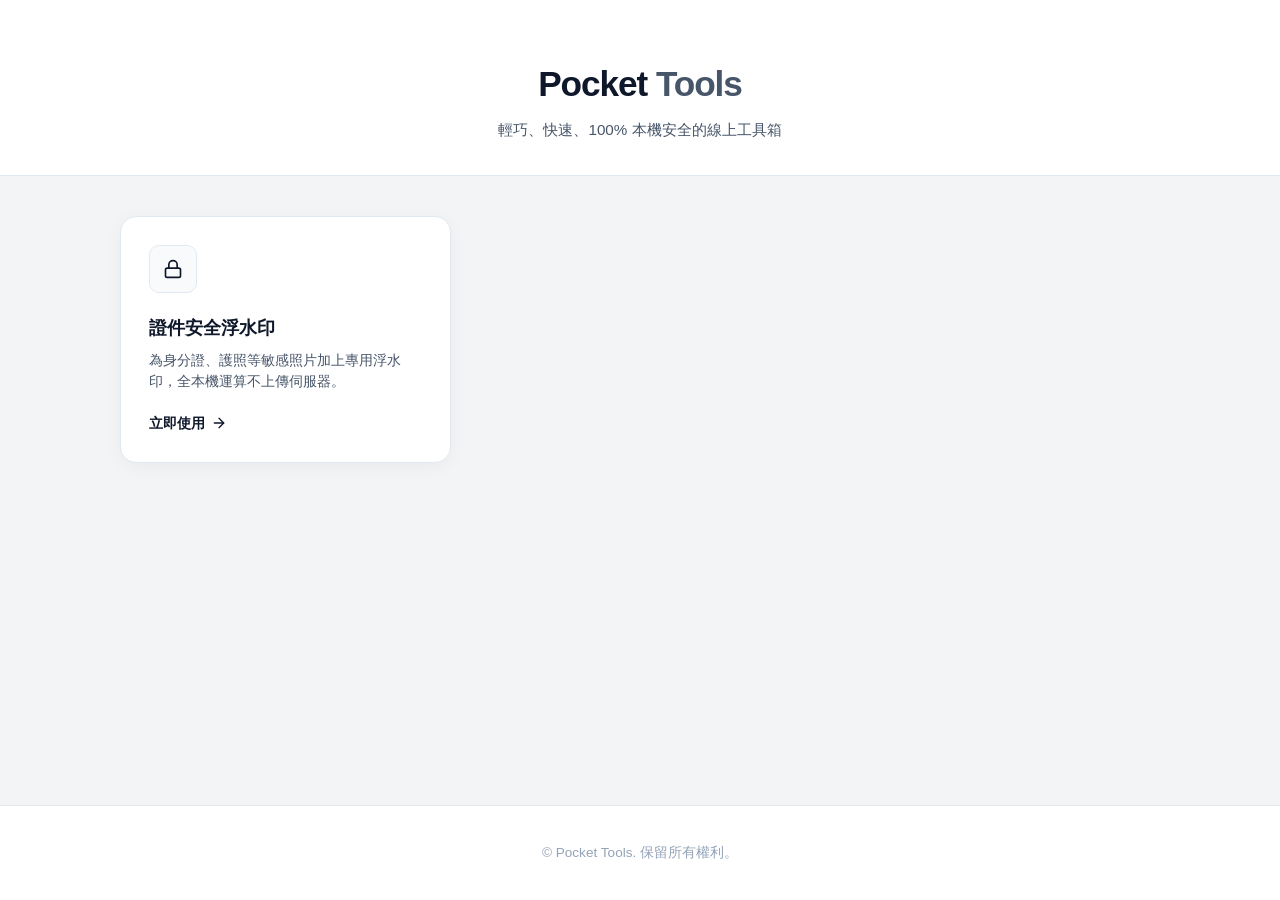
==== index.html @ 2c932540 "Add files via upload" ====
<!DOCTYPE html>
<html lang="zh-TW">
<head>
  
  <meta charset="UTF-8">
  <meta name="viewport" content="width=device-width, initial-scale=1.0">
  <title>Pocket Tools - 隨手實用工具箱</title>
  <link rel="stylesheet" href="style.css?v=2026">
</head>
<body>
  <header>
    <div class="container">
      <h1>Pocket <span>Tools</span></h1>
      <p>輕巧、快速、100% 本機安全的線上工具箱</p>
    </div>
  </header>

  <main class="container">
    <div class="tools-grid">
      <a href="watermark/index.html" class="tool-card">
        <div class="tool-icon-wrapper">
          <svg class="svg-icon" viewBox="0 0 24 24">
            <rect x="3" y="11" width="18" height="11" rx="2" ry="2"></rect>
            <path d="M7 11V7a5 5 0 0 1 10 0v4"></path>
          </svg>
        </div>
        <h2>證件安全浮水印</h2>
        <p>為身分證、護照等敏感照片加上專用浮水印，全本機運算不上傳伺服器。</p>
        <span class="btn-link">
          立即使用 
          <svg class="svg-icon" style="width: 16px; height: 16px;" viewBox="0 0 24 24">
            <line x1="5" y1="12" x2="19" y2="12"></line>
            <polyline points="12 5 19 12 12 19"></polyline>
          </svg>
        </span>
      </a>
    </div>
  </main>

  <footer>
    <div class="container">
      <p>&copy; Pocket Tools. 保留所有權利。</p>
    </div>
  </footer>
</body>
</html>
---- style.css ----
/* ==========================================================================
   Pocket Tools - Pure High-End Mineral Grey Theme (No Blue, Pure Elegance)
   ========================================================================== */

:root {
  /* 純粹高級灰階系統 */
  --bg-main: #f3f4f6;          /* 薄霧礦石淺灰背景 */
  --bg-surface: #ffffff;       /* 純白高階面板 */
  --bg-input: #f8fafc;         /* 低調灰輸入框 */
  --bg-chip: #e2e8f0;          /* 標籤預設灰色 */

  --border-light: #e2e8f0;     /* 輕盈細微邊線 */
  --border-strong: #0f172a;    /* 深黑石墨邊框 */

  --text-main: #0f172a;        /* 高級深黑石墨文字 */
  --text-secondary: #475569;   /* 質感灰次要文字 */
  --text-muted: #94a3b8;

  /* 微柔和點綴（完全去藍化，改用微深灰） */
  --accent-primary: #0f172a;   /* 經典純黑 */
  --accent-hover: #334155;     /* 深炭灰 */

  /* Shadows & Radius */
  --radius-lg: 16px;
  --radius-md: 10px;
  --radius-sm: 6px;

  --shadow-subtle: 0 4px 20px -2px rgba(15, 23, 42, 0.05);
  --shadow-hover: 0 12px 28px -4px rgba(15, 23, 42, 0.12);

  --transition: all 0.2s cubic-bezier(0.16, 1, 0.3, 1);
}

* {
  box-sizing: border-box;
  margin: 0;
  padding: 0;
}

body {
  font-family: -apple-system, BlinkMacSystemFont, "SF Pro Display", "Segoe UI", Roboto, sans-serif;
  background-color: var(--bg-main);
  color: var(--text-main);
  line-height: 1.6;
  min-height: 100vh;
  display: flex;
  flex-direction: column;
  -webkit-font-smoothing: antialiased;
}

.container {
  max-width: 1040px;
  width: 90%;
  margin: 0 auto;
}

/* Header UI */
header {
  padding: 56px 0 32px;
  text-align: center;
  border-bottom: 1px solid var(--border-light);
  margin-bottom: 40px;
  background-color: var(--bg-surface);
}

header h1 {
  font-size: 2.2rem;
  font-weight: 800;
  letter-spacing: -0.03em;
  color: var(--text-main);
  margin-bottom: 6px;
}

header h1 span {
  color: var(--text-secondary);
}

header p {
  color: var(--text-secondary);
  font-size: 0.95rem;
}

/* Back Link */
.back-link {
  display: inline-flex;
  align-items: center;
  gap: 8px;
  color: var(--text-secondary);
  text-decoration: none;
  font-weight: 600;
  font-size: 0.875rem;
  margin-bottom: 16px;
  padding: 6px 14px;
  border-radius: var(--radius-sm);
  background-color: var(--bg-input);
  border: 1px solid var(--border-light);
  transition: var(--transition);
}

.back-link:hover {
  color: var(--text-main);
  border-color: var(--border-strong);
  transform: translateX(-3px);
}

.svg-icon {
  width: 20px;
  height: 20px;
  fill: none;
  stroke: currentColor;
  stroke-width: 2;
  stroke-linecap: round;
  stroke-linejoin: round;
}

/* Main Layout */
main {
  flex: 1;
}

/* Homepage Tool Grid (卡片樣式) */
.tools-grid {
  display: grid;
  grid-template-columns: repeat(auto-fill, minmax(320px, 1fr));
  gap: 24px;
}

.tool-card {
  background: var(--bg-surface);
  border: 1px solid var(--border-light);
  border-radius: var(--radius-lg);
  padding: 28px;
  text-decoration: none;
  color: var(--text-main);
  display: flex;
  flex-direction: column;
  box-shadow: var(--shadow-subtle);
  transition: var(--transition);
  position: relative;
  overflow: hidden;
}

.tool-card:hover {
  transform: translateY(-3px);
  border-color: var(--border-strong);
  box-shadow: var(--shadow-hover);
}

.tool-icon-wrapper {
  width: 48px;
  height: 48px;
  background: var(--bg-input);
  border: 1px solid var(--border-light);
  border-radius: var(--radius-md);
  display: flex;
  align-items: center;
  justify-content: center;
  color: var(--text-main);
  margin-bottom: 20px;
}

.tool-card h2 {
  font-size: 1.15rem;
  font-weight: 700;
  margin-bottom: 8px;
}

.tool-card p {
  color: var(--text-secondary);
  font-size: 0.875rem;
  flex-grow: 1;
  margin-bottom: 20px;
  line-height: 1.5;
}

.tool-card .btn-link {
  color: var(--text-main);
  font-weight: 700;
  font-size: 0.875rem;
  display: flex;
  align-items: center;
  gap: 6px;
  transition: var(--transition);
}

.tool-card:hover .btn-link {
  gap: 10px;
}

/* Watermark Layout */
.watermark-app {
  display: grid;
  grid-template-columns: 360px 1fr;
  gap: 32px;
  align-items: start;
}

.controls-panel {
  background: var(--bg-surface);
  border: 1px solid var(--border-light);
  border-radius: var(--radius-lg);
  padding: 26px;
  box-shadow: var(--shadow-subtle);
}

.form-group {
  margin-bottom: 20px;
}

.form-group label {
  display: block;
  font-size: 0.85rem;
  font-weight: 700;
  color: var(--text-main);
  margin-bottom: 8px;
}

/* 常用情境 Chips 按鈕列 */
.preset-chips {
  display: flex;
  flex-wrap: wrap;
  gap: 8px;
}

.chip {
  background: var(--bg-chip);
  color: var(--text-secondary);
  border: 1px solid var(--border-light);
  padding: 6px 12px;
  font-size: 0.8rem;
  font-weight: 600;
  border-radius: 20px;
  cursor: pointer;
  transition: var(--transition);
}

.chip:hover {
  background: #cbd5e1;
  color: var(--text-main);
}

.chip.active {
  background: var(--text-main);
  color: #ffffff;
  border-color: var(--text-main);
}

/* Input Styles */
.form-group input[type="text"],
.form-group input[type="file"] {
  width: 100%;
  padding: 11px 14px;
  background: var(--bg-input);
  border: 1px solid var(--border-light);
  border-radius: var(--radius-md);
  color: var(--text-main);
  font-size: 0.9rem;
  outline: none;
  transition: var(--transition);
}

.form-group input[type="text"]:focus {
  border-color: var(--border-strong);
  background: #ffffff;
  box-shadow: 0 0 0 3px rgba(15, 23, 42, 0.08);
}

.form-group input[type="color"] {
  width: 100%;
  height: 40px;
  background: var(--bg-input);
  border: 1px solid var(--border-light);
  border-radius: var(--radius-md);
  cursor: pointer;
  padding: 4px;
}

.form-group input[type="range"] {
  width: 100%;
  accent-color: var(--text-main);
  cursor: pointer;
}

/* Button */
.btn-primary {
  width: 100%;
  padding: 13px;
  background: var(--text-main);
  color: #ffffff;
  border: none;
  border-radius: var(--radius-md);
  font-weight: 700;
  font-size: 0.9rem;
  cursor: pointer;
  transition: var(--transition);
  margin-top: 8px;
}

.btn-primary:hover:not(:disabled) {
  background: var(--accent-hover);
  transform: translateY(-1px);
  box-shadow: 0 6px 18px rgba(15, 23, 42, 0.15);
}

.btn-primary:disabled {
  background: var(--border-light);
  color: var(--text-muted);
  cursor: not-allowed;
  transform: none;
  box-shadow: none;
}

/* Preview Area */
.preview-panel {
  background: var(--bg-surface);
  border: 1px solid var(--border-light);
  border-radius: var(--radius-lg);
  padding: 28px;
  display: flex;
  flex-direction: column;
  align-items: center;
  justify-content: center;
  min-height: 440px;
  box-shadow: var(--shadow-subtle);
}

#previewCanvas {
  max-width: 100%;
  max-height: 580px;
  height: auto;
  border-radius: var(--radius-md);
  box-shadow: 0 8px 24px rgba(15, 23, 42, 0.08);
  display: none;
}

#placeholderText {
  color: var(--text-muted);
  font-size: 0.9rem;
}

footer {
  text-align: center;
  padding: 36px 0;
  color: var(--text-muted);
  font-size: 0.85rem;
  border-top: 1px solid var(--border-light);
  margin-top: 60px;
  background-color: var(--bg-surface);
}

@media (max-width: 860px) {
  .watermark-app {
    grid-template-columns: 1fr;
  }
}
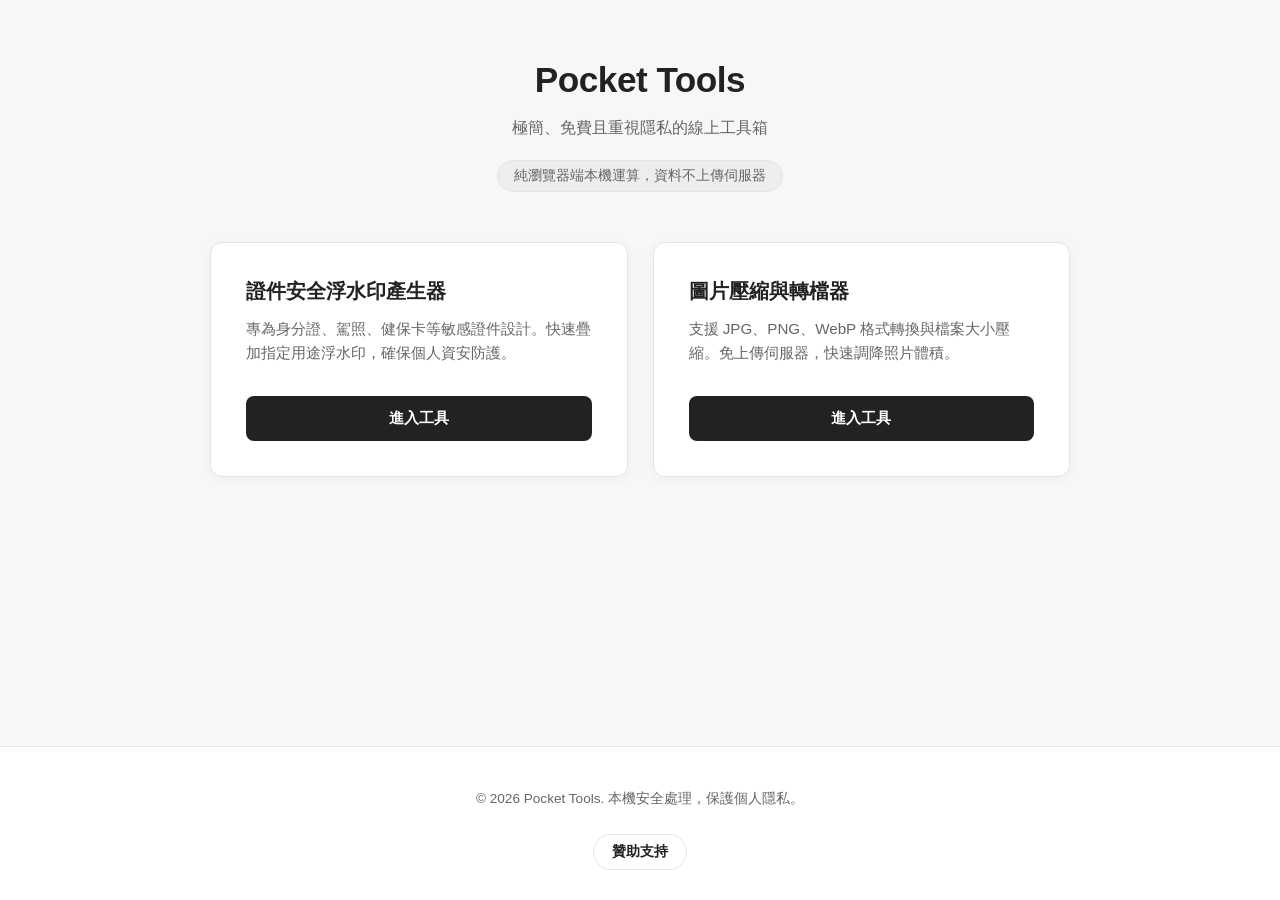
==== commit e8e14105: "Add files via upload" ====
--- a/index.html
+++ b/index.html
@@ -1,46 +1,200 @@
 <!DOCTYPE html>
 <html lang="zh-TW">
 <head>
-  
   <meta charset="UTF-8">
   <meta name="viewport" content="width=device-width, initial-scale=1.0">
-  <title>Pocket Tools - 隨手實用工具箱</title>
-  <link rel="stylesheet" href="style.css?v=2026">
+  <title>Pocket Tools - 免費安全的線上極簡工具箱 | 本機隱私保護</title>
+  
+  <meta name="description" content="Pocket Tools 提供免費、極速且重視隱私的線上實用工具（證件浮水印產生器、圖片壓縮與轉檔器）。採用瀏覽器本機端技術，所有檔案不上傳伺服器。">
+
+  <style>
+    :root {
+      --primary-grey: #222222;
+      --secondary-grey: #666666;
+      --light-grey: #e5e5e5;
+      --bg-color: #f7f7f7;
+      --card-bg: #ffffff;
+      --badge-bg: #ededed;
+    }
+
+    body {
+      font-family: -apple-system, BlinkMacSystemFont, "Segoe UI", Roboto, "Helvetica Neue", Arial, sans-serif;
+      background-color: var(--bg-color);
+      color: var(--primary-grey);
+      margin: 0;
+      padding: 0;
+      display: flex;
+      flex-direction: column;
+      align-items: center;
+      min-height: 100vh;
+    }
+
+    .container {
+      max-width: 900px;
+      width: 100%;
+      padding: 60px 20px;
+      box-sizing: border-box;
+      flex: 1;
+    }
+
+    header {
+      text-align: center;
+      margin-bottom: 50px;
+    }
+
+    h1 {
+      font-size: 2.2rem;
+      margin: 0 0 12px 0;
+      color: var(--primary-grey);
+      font-weight: 700;
+      letter-spacing: -0.5px;
+    }
+
+    .subtitle {
+      color: var(--secondary-grey);
+      font-size: 1rem;
+      margin-bottom: 20px;
+      line-height: 1.5;
+    }
+
+    .safety-badge {
+      display: inline-block;
+      background-color: var(--badge-bg);
+      color: var(--secondary-grey);
+      padding: 6px 16px;
+      border-radius: 20px;
+      font-size: 0.85rem;
+      font-weight: 500;
+      border: 1px solid var(--light-grey);
+    }
+
+    .tools-grid {
+      display: grid;
+      grid-template-columns: repeat(auto-fit, minmax(360px, 1fr));
+      gap: 25px;
+      margin-top: 30px;
+    }
+
+    .tool-card {
+      background-color: var(--card-bg);
+      padding: 35px;
+      border-radius: 12px;
+      box-shadow: 0 2px 12px rgba(0, 0, 0, 0.04);
+      border: 1px solid var(--light-grey);
+      display: flex;
+      flex-direction: column;
+      justify-content: space-between;
+      transition: border-color 0.2s ease;
+    }
+
+    .tool-card:hover {
+      border-color: var(--primary-grey);
+    }
+
+    .tool-card h2 {
+      font-size: 1.25rem;
+      margin: 0 0 12px 0;
+      color: var(--primary-grey);
+    }
+
+    .tool-card p {
+      color: var(--secondary-grey);
+      font-size: 0.95rem;
+      line-height: 1.6;
+      margin: 0 0 30px 0;
+      flex: 1;
+    }
+
+    .btn-link {
+      display: block;
+      width: 100%;
+      background-color: var(--primary-grey);
+      color: #ffffff;
+      text-align: center;
+      padding: 12px 0;
+      border-radius: 8px;
+      font-size: 0.95rem;
+      font-weight: 600;
+      text-decoration: none;
+      box-sizing: border-box;
+      transition: background-color 0.2s ease;
+    }
+
+    .btn-link:hover {
+      background-color: #444444;
+    }
+
+    footer {
+      width: 100%;
+      padding: 30px 20px;
+      text-align: center;
+      font-size: 0.85rem;
+      color: var(--secondary-grey);
+      box-sizing: border-box;
+      border-top: 1px solid var(--light-grey);
+      background-color: #ffffff;
+    }
+
+    .sponsor-btn {
+      display: inline-block;
+      background-color: transparent;
+      color: var(--primary-grey);
+      padding: 8px 18px;
+      border-radius: 20px;
+      font-weight: 600;
+      text-decoration: none;
+      font-size: 0.85rem;
+      margin-top: 12px;
+      border: 1px solid var(--light-grey);
+      transition: all 0.2s;
+    }
+
+    .sponsor-btn:hover {
+      background-color: var(--badge-bg);
+      border-color: var(--primary-grey);
+    }
+
+    @media (max-width: 480px) {
+      .tools-grid {
+        grid-template-columns: 1fr;
+      }
+    }
+  </style>
 </head>
 <body>
-  <header>
-    <div class="container">
-      <h1>Pocket <span>Tools</span></h1>
-      <p>輕巧、快速、100% 本機安全的線上工具箱</p>
-    </div>
-  </header>
-
-  <main class="container">
-    <div class="tools-grid">
-      <a href="watermark/index.html" class="tool-card">
-        <div class="tool-icon-wrapper">
-          <svg class="svg-icon" viewBox="0 0 24 24">
-            <rect x="3" y="11" width="18" height="11" rx="2" ry="2"></rect>
-            <path d="M7 11V7a5 5 0 0 1 10 0v4"></path>
-          </svg>
+
+  <div class="container">
+    <header>
+      <h1>Pocket Tools</h1>
+      <p class="subtitle">極簡、免費且重視隱私的線上工具箱</p>
+      <span class="safety-badge">純瀏覽器端本機運算，資料不上傳伺服器</span>
+    </header>
+
+    <main class="tools-grid">
+      <div class="tool-card">
+        <div>
+          <h2>證件安全浮水印產生器</h2>
+          <p>專為身分證、駕照、健保卡等敏感證件設計。快速疊加指定用途浮水印，確保個人資安防護。</p>
         </div>
-        <h2>證件安全浮水印</h2>
-        <p>為身分證、護照等敏感照片加上專用浮水印，全本機運算不上傳伺服器。</p>
-        <span class="btn-link">
-          立即使用 
-          <svg class="svg-icon" style="width: 16px; height: 16px;" viewBox="0 0 24 24">
-            <line x1="5" y1="12" x2="19" y2="12"></line>
-            <polyline points="12 5 19 12 12 19"></polyline>
-          </svg>
-        </span>
-      </a>
-    </div>
-  </main>
+        <a href="./watermark/index.html" class="btn-link">進入工具</a>
+      </div>
+
+      <div class="tool-card">
+        <div>
+          <h2>圖片壓縮與轉檔器</h2>
+          <p>支援 JPG、PNG、WebP 格式轉換與檔案大小壓縮。免上傳伺服器，快速調降照片體積。</p>
+        </div>
+        <a href="./image-compressor/index.html" class="btn-link">進入工具</a>
+      </div>
+    </main>
+  </div>
 
   <footer>
-    <div class="container">
-      <p>&copy; Pocket Tools. 保留所有權利。</p>
+    <p>© 2026 Pocket Tools. 本機安全處理，保護個人隱私。</p>
+    <div>
+      <a href="#" target="_blank" class="sponsor-btn">贊助支持</a>
     </div>
   </footer>
+
 </body>
 </html>
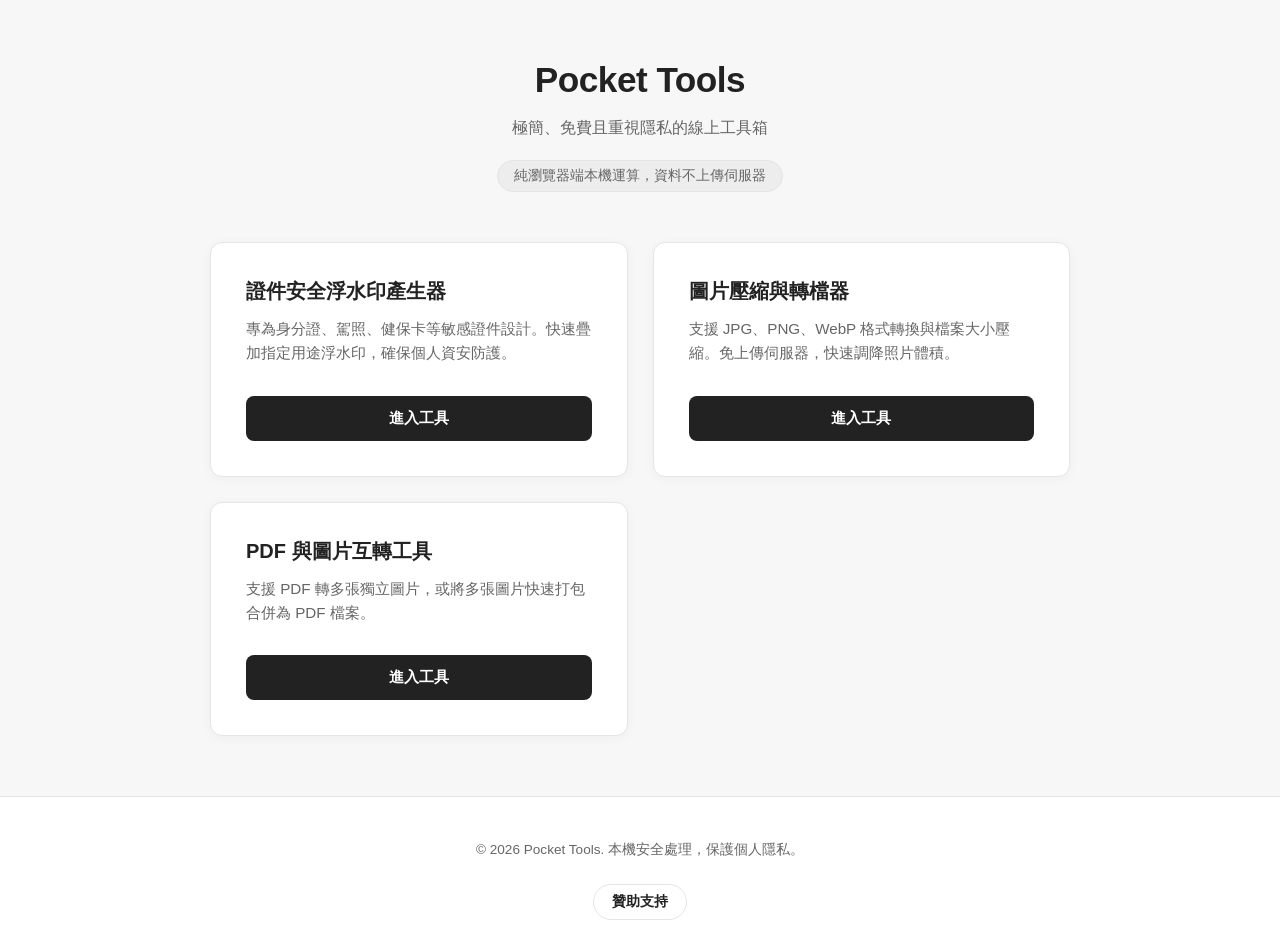
==== commit bcc84827: "Add files via upload" ====
--- a/index.html
+++ b/index.html
@@ -186,7 +186,17 @@
         </div>
         <a href="./image-compressor/index.html" class="btn-link">進入工具</a>
       </div>
-    </main>
+
+      
+      <div class="tool-card">
+        <div>
+          <h2>PDF 與圖片互轉工具</h2>
+          <p>支援 PDF 轉多張獨立圖片，或將多張圖片快速打包合併為 PDF 檔案。</p>
+        </div>
+        <a href="pdf-tools/index.html" class="btn-link">進入工具</a>
+      </div>
+
+</main>
   </div>
 
   <footer>
